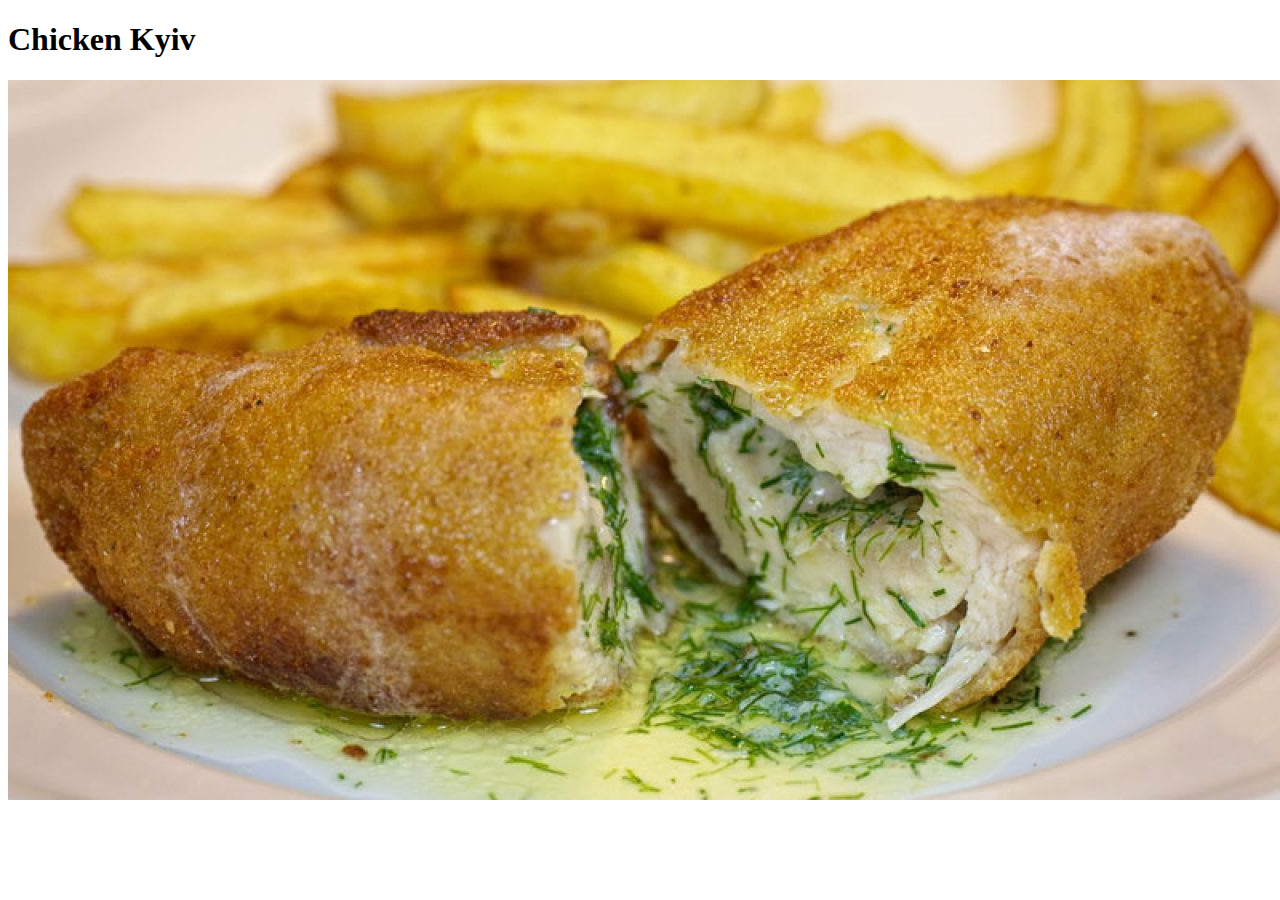
==== recipes/chicken-kyiv.html @ b2b8be32 "Add contents for a pelmeni page" ====
<!DOCTYPE html>
<html lang="en">
    <head>
        <meta charset="UTF-8">
        <title>Chicken Kyiv</title>
    </head>
    <body>
        <h1>Chicken Kyiv</h1>
        <img src="../images/chicken-kyiv.jpg" alt="Chimken">
    </body>
</html>
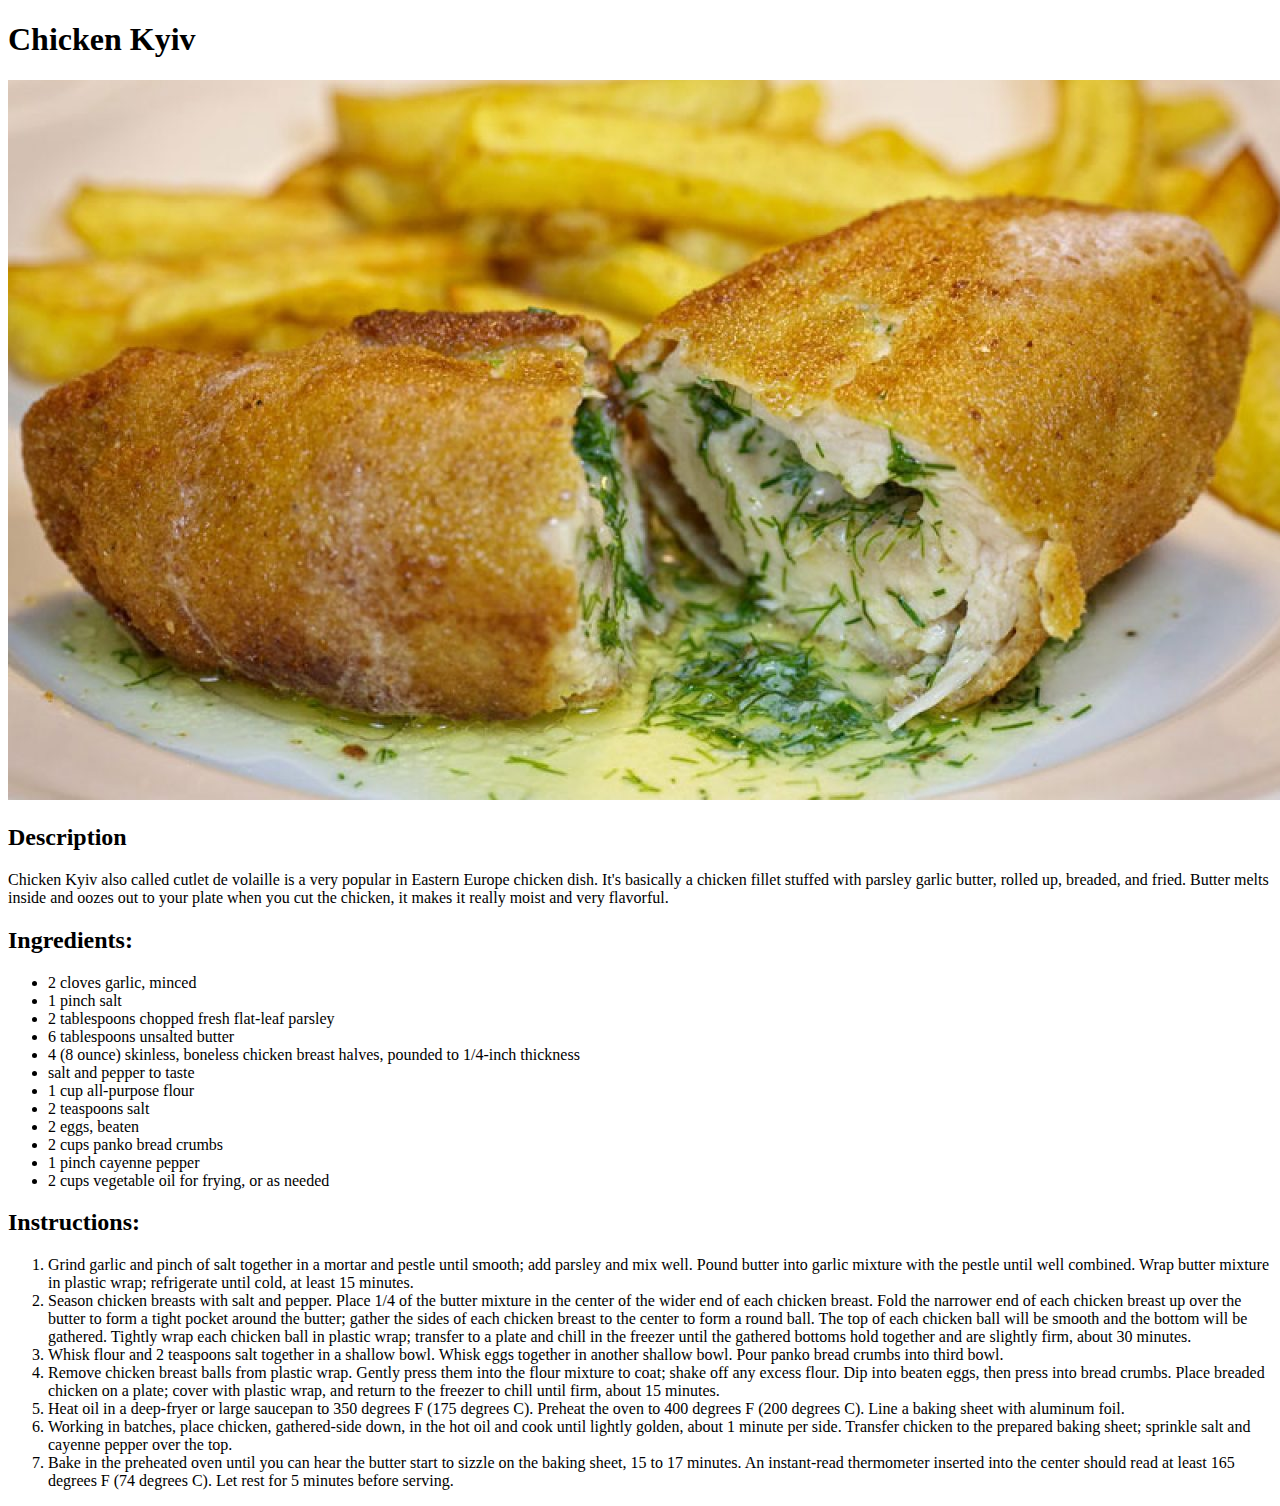
==== commit ba9aa9d2: "Add contents to chicken-kyiv page" ====
--- a/recipes/chicken-kyiv.html
+++ b/recipes/chicken-kyiv.html
@@ -7,5 +7,32 @@
     <body>
         <h1>Chicken Kyiv</h1>
         <img src="../images/chicken-kyiv.jpg" alt="Chimken">
+        <h2>Description</h2>
+        <p>Chicken Kyiv also called cutlet de volaille is a very popular in Eastern Europe chicken dish. It's basically a chicken fillet stuffed with parsley garlic butter, rolled up, breaded, and fried. Butter melts inside and oozes out to your plate when you cut the chicken, it makes it really moist and very flavorful.</p>
+        <h2>Ingredients:</h2>
+        <ul>
+            <li>2 cloves garlic, minced </li>
+            <li>1 pinch salt </li>
+            <li>2 tablespoons chopped fresh flat-leaf parsley </li>
+            <li>6 tablespoons unsalted butter </li>
+            <li>4 (8 ounce) skinless, boneless chicken breast halves, pounded to 1/4-inch thickness </li>
+            <li>salt and pepper to taste </li>
+            <li>1 cup all-purpose flour </li>
+            <li>2 teaspoons salt </li>
+            <li>2 eggs, beaten </li>
+            <li>2 cups panko bread crumbs </li>
+            <li>1 pinch cayenne pepper </li>
+            <li>2 cups vegetable oil for frying, or as needed </li>
+        </ul>
+        <h2>Instructions:</h2>
+        <ol>
+            <li>Grind garlic and pinch of salt together in a mortar and pestle until smooth; add parsley and mix well. Pound butter into garlic mixture with the pestle until well combined. Wrap butter mixture in plastic wrap; refrigerate until cold, at least 15 minutes.</li>
+            <li>Season chicken breasts with salt and pepper. Place 1/4 of the butter mixture in the center of the wider end of each chicken breast. Fold the narrower end of each chicken breast up over the butter to form a tight pocket around the butter; gather the sides of each chicken breast to the center to form a round ball. The top of each chicken ball will be smooth and the bottom will be gathered. Tightly wrap each chicken ball in plastic wrap; transfer to a plate and chill in the freezer until the gathered bottoms hold together and are slightly firm, about 30 minutes.</li>
+            <li>Whisk flour and 2 teaspoons salt together in a shallow bowl. Whisk eggs together in another shallow bowl. Pour panko bread crumbs into third bowl.</li>
+            <li>Remove chicken breast balls from plastic wrap. Gently press them into the flour mixture to coat; shake off any excess flour. Dip into beaten eggs, then press into bread crumbs. Place breaded chicken on a plate; cover with plastic wrap, and return to the freezer to chill until firm, about 15 minutes.</li>
+            <li>Heat oil in a deep-fryer or large saucepan to 350 degrees F (175 degrees C). Preheat the oven to 400 degrees F (200 degrees C). Line a baking sheet with aluminum foil.</li>
+            <li>Working in batches, place chicken, gathered-side down, in the hot oil and cook until lightly golden, about 1 minute per side. Transfer chicken to the prepared baking sheet; sprinkle salt and cayenne pepper over the top.</li>
+            <li>Bake in the preheated oven until you can hear the butter start to sizzle on the baking sheet, 15 to 17 minutes. An instant-read thermometer inserted into the center should read at least 165 degrees F (74 degrees C). Let rest for 5 minutes before serving.</li>
+        </ol>
     </body>
 </html>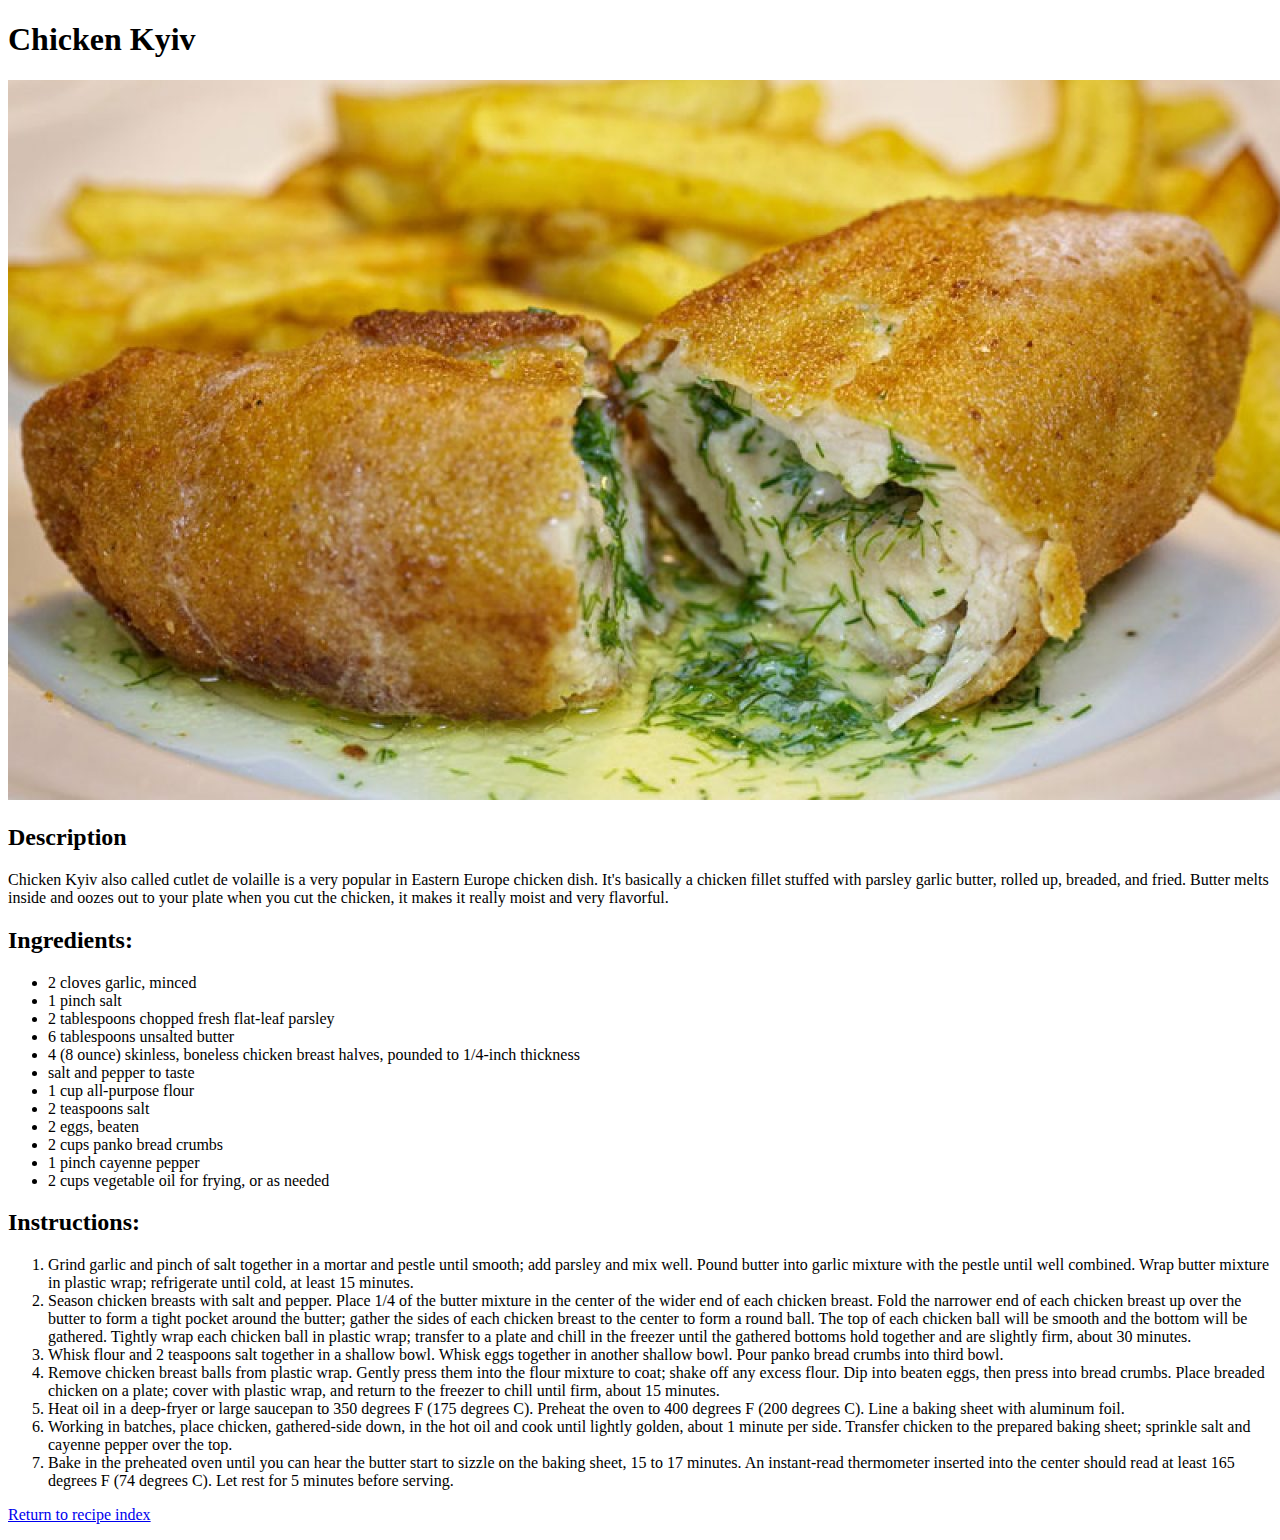
==== commit 44f7d7e6: "Add ability to return to index from any page" ====
--- a/recipes/chicken-kyiv.html
+++ b/recipes/chicken-kyiv.html
@@ -34,5 +34,10 @@
             <li>Working in batches, place chicken, gathered-side down, in the hot oil and cook until lightly golden, about 1 minute per side. Transfer chicken to the prepared baking sheet; sprinkle salt and cayenne pepper over the top.</li>
             <li>Bake in the preheated oven until you can hear the butter start to sizzle on the baking sheet, 15 to 17 minutes. An instant-read thermometer inserted into the center should read at least 165 degrees F (74 degrees C). Let rest for 5 minutes before serving.</li>
         </ol>
+        <p>
+            <a href="../index.html">
+                Return to recipe index
+            </a>
+        </p>
     </body>
 </html>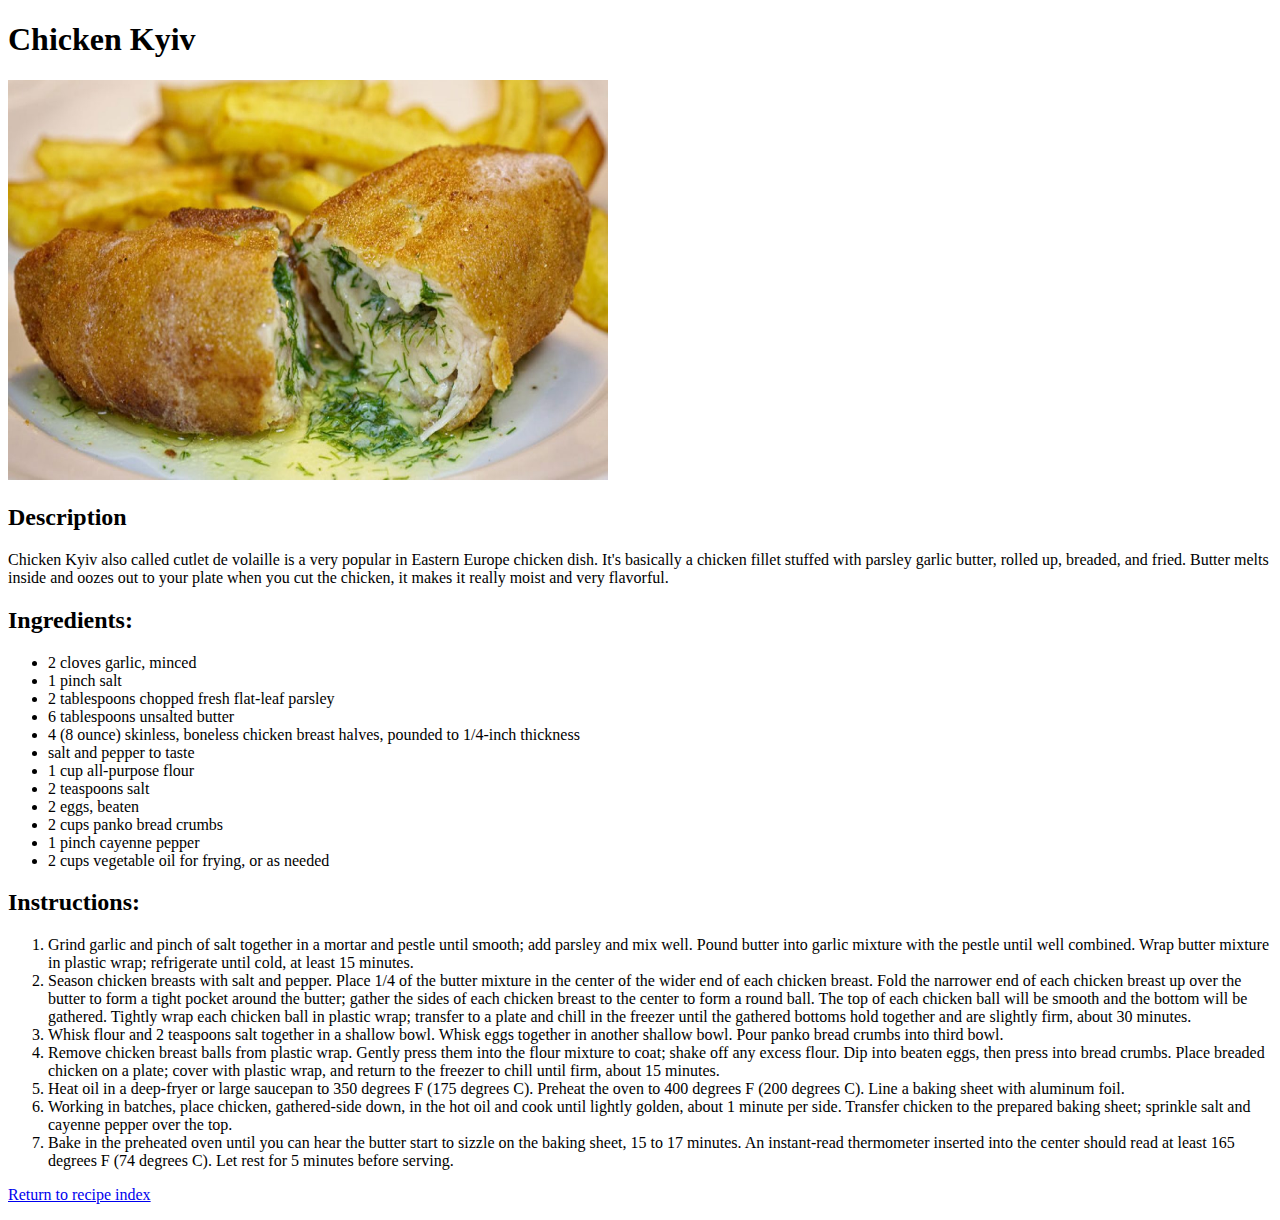
==== commit 8fff44d4: "Resize images to make them uniform" ====
--- a/recipes/chicken-kyiv.html
+++ b/recipes/chicken-kyiv.html
@@ -6,7 +6,7 @@
     </head>
     <body>
         <h1>Chicken Kyiv</h1>
-        <img src="../images/chicken-kyiv.jpg" alt="Chimken">
+        <img src="../images/chicken-kyiv.jpg" alt="Chimken" width="600" height="400">
         <h2>Description</h2>
         <p>Chicken Kyiv also called cutlet de volaille is a very popular in Eastern Europe chicken dish. It's basically a chicken fillet stuffed with parsley garlic butter, rolled up, breaded, and fried. Butter melts inside and oozes out to your plate when you cut the chicken, it makes it really moist and very flavorful.</p>
         <h2>Ingredients:</h2>
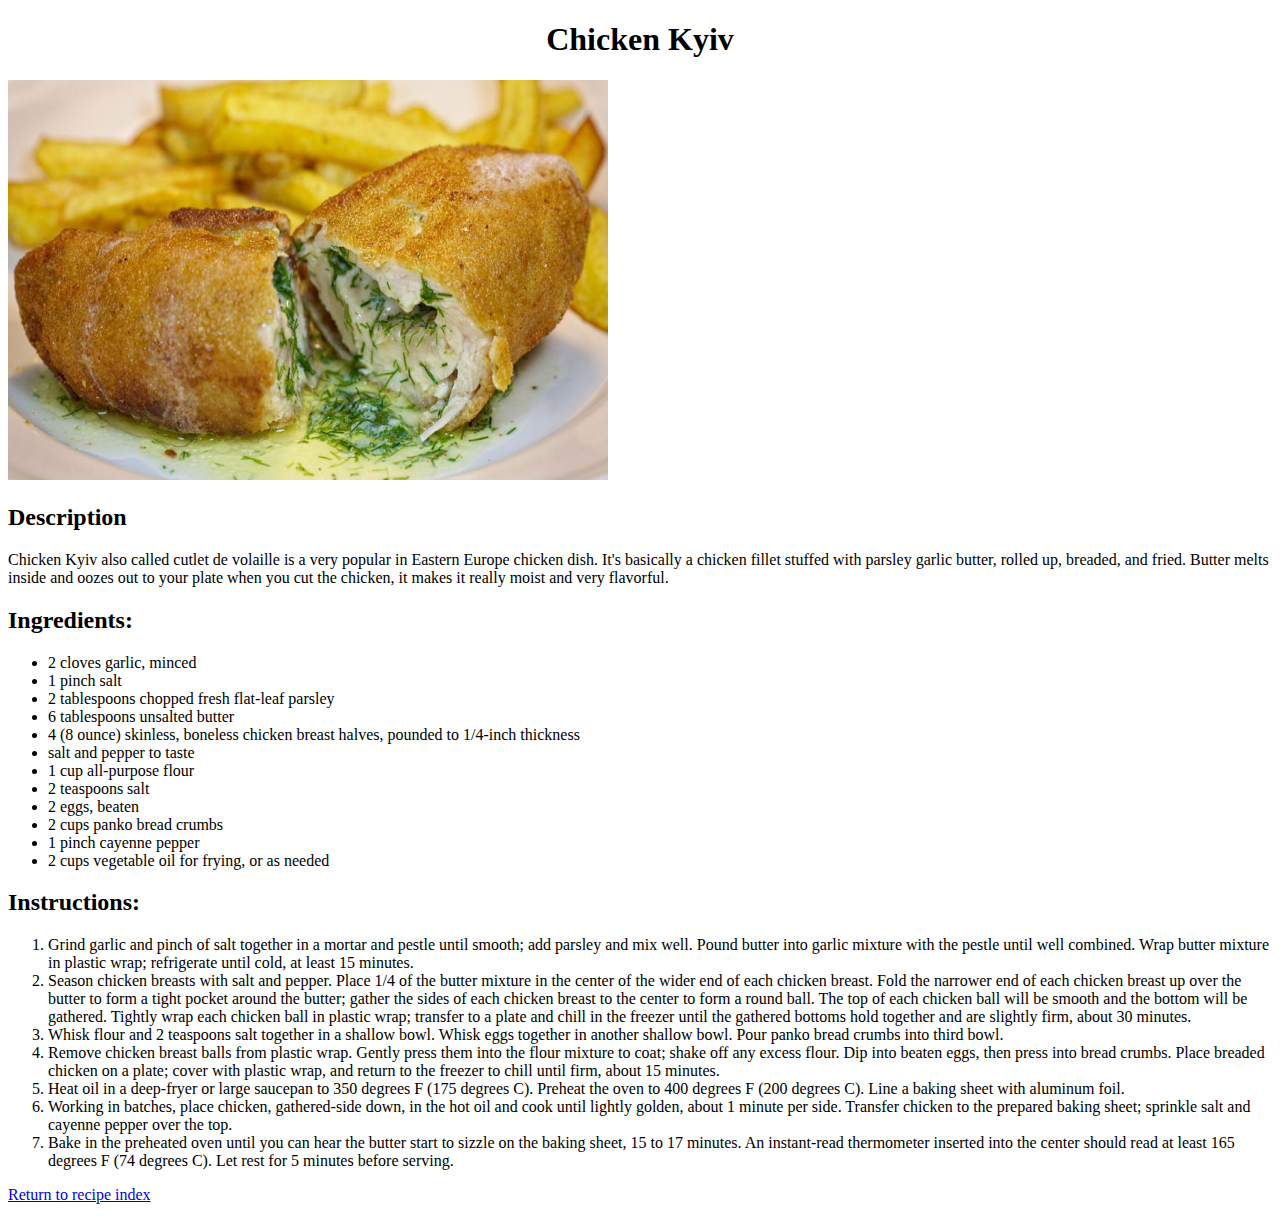
==== commit 908f4801: "Move styling to .css file, align main header, define fonts" ====
--- a/recipes/chicken-kyiv.html
+++ b/recipes/chicken-kyiv.html
@@ -3,10 +3,11 @@
     <head>
         <meta charset="UTF-8">
         <title>Chicken Kyiv</title>
+        <link rel="stylesheet" href="../styles.css">
     </head>
     <body>
         <h1>Chicken Kyiv</h1>
-        <img src="../images/chicken-kyiv.jpg" alt="Chimken" width="600" height="400">
+        <img src="../images/chicken-kyiv.jpg" alt="Chimken">
         <h2>Description</h2>
         <p>Chicken Kyiv also called cutlet de volaille is a very popular in Eastern Europe chicken dish. It's basically a chicken fillet stuffed with parsley garlic butter, rolled up, breaded, and fried. Butter melts inside and oozes out to your plate when you cut the chicken, it makes it really moist and very flavorful.</p>
         <h2>Ingredients:</h2>
--- a/styles.css
+++ b/styles.css
@@ -0,0 +1,10 @@
+img {
+    height: 400px;
+    width: 600px;
+}
+h1 {
+    text-align: center;
+}
+* {
+    font-family: 'Times New Roman', Helvetica, serif;
+}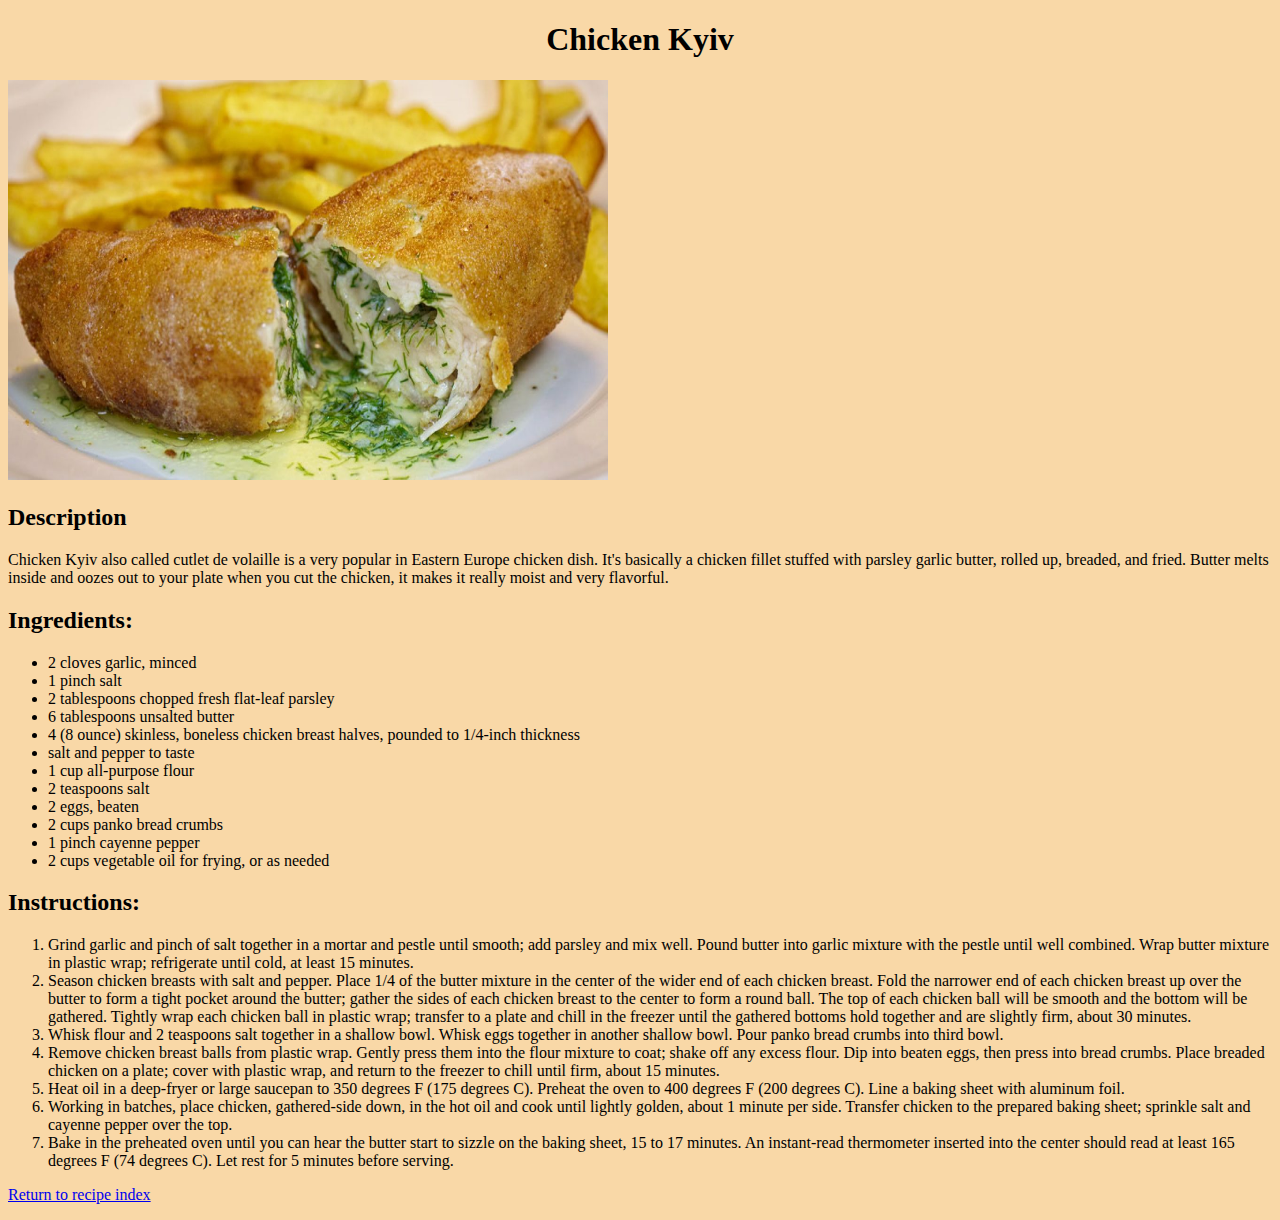
==== commit 54eb04c5: "Add bg color" ====
--- a/recipes/chicken-kyiv.html
+++ b/recipes/chicken-kyiv.html
@@ -7,7 +7,7 @@
     </head>
     <body>
         <h1>Chicken Kyiv</h1>
-        <img src="../images/chicken-kyiv.jpg" alt="Chimken">
+        <img src="../images/chicken-kyiv.jpg" alt="Chimken" class="dish_visual">
         <h2>Description</h2>
         <p>Chicken Kyiv also called cutlet de volaille is a very popular in Eastern Europe chicken dish. It's basically a chicken fillet stuffed with parsley garlic butter, rolled up, breaded, and fried. Butter melts inside and oozes out to your plate when you cut the chicken, it makes it really moist and very flavorful.</p>
         <h2>Ingredients:</h2>
--- a/styles.css
+++ b/styles.css
@@ -1,10 +1,11 @@
-img {
+.dish_visual {
     height: 400px;
     width: 600px;
 }
 h1 {
     text-align: center;
 }
-* {
+body {
     font-family: 'Times New Roman', Helvetica, serif;
+    background-color: #f9d8a7;
 }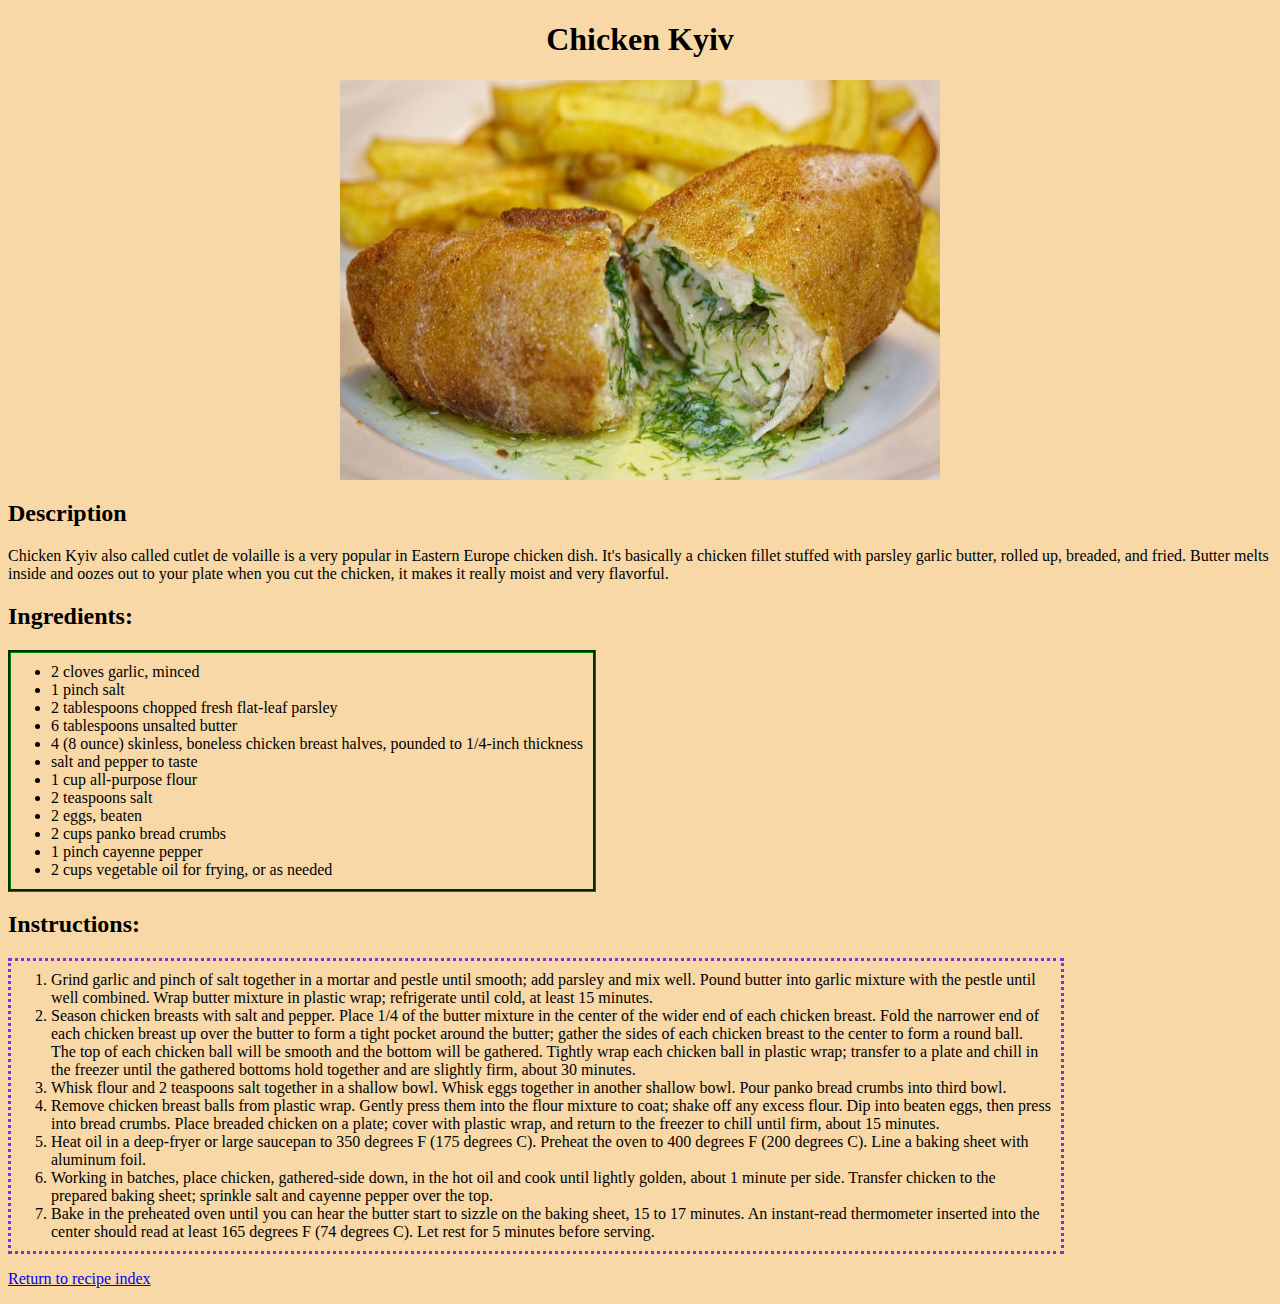
==== commit 1e434ca4: "Add list styling" ====
--- a/recipes/chicken-kyiv.html
+++ b/recipes/chicken-kyiv.html
@@ -11,7 +11,7 @@
         <h2>Description</h2>
         <p>Chicken Kyiv also called cutlet de volaille is a very popular in Eastern Europe chicken dish. It's basically a chicken fillet stuffed with parsley garlic butter, rolled up, breaded, and fried. Butter melts inside and oozes out to your plate when you cut the chicken, it makes it really moist and very flavorful.</p>
         <h2>Ingredients:</h2>
-        <ul>
+        <ul class="ingredient">
             <li>2 cloves garlic, minced </li>
             <li>1 pinch salt </li>
             <li>2 tablespoons chopped fresh flat-leaf parsley </li>
@@ -26,7 +26,7 @@
             <li>2 cups vegetable oil for frying, or as needed </li>
         </ul>
         <h2>Instructions:</h2>
-        <ol>
+        <ol class="recipe">
             <li>Grind garlic and pinch of salt together in a mortar and pestle until smooth; add parsley and mix well. Pound butter into garlic mixture with the pestle until well combined. Wrap butter mixture in plastic wrap; refrigerate until cold, at least 15 minutes.</li>
             <li>Season chicken breasts with salt and pepper. Place 1/4 of the butter mixture in the center of the wider end of each chicken breast. Fold the narrower end of each chicken breast up over the butter to form a tight pocket around the butter; gather the sides of each chicken breast to the center to form a round ball. The top of each chicken ball will be smooth and the bottom will be gathered. Tightly wrap each chicken ball in plastic wrap; transfer to a plate and chill in the freezer until the gathered bottoms hold together and are slightly firm, about 30 minutes.</li>
             <li>Whisk flour and 2 teaspoons salt together in a shallow bowl. Whisk eggs together in another shallow bowl. Pour panko bread crumbs into third bowl.</li>
--- a/styles.css
+++ b/styles.css
@@ -1,11 +1,31 @@
+body {
+    font-family: 'Times New Roman', Helvetica, serif;
+    background-color: #f9d8a7;
+    width: auto;
+}
 .dish_visual {
     height: 400px;
     width: 600px;
+    margin-left: auto;
+    margin-right: auto;
+    display: block;
 }
 h1 {
     text-align: center;
 }
-body {
-    font-family: 'Times New Roman', Helvetica, serif;
-    background-color: #f9d8a7;
+ul, ol {
+    width: fit-content;
+    padding: 10px;
+    padding-left: 40px;
+}
+li {
+    max-width: 1000px;
+}
+.ingredient {
+    border-style: groove;
+    border-color: #008000;
+}
+.recipe {
+    border-style: dotted;
+    border-color: #8a2be2;
 }